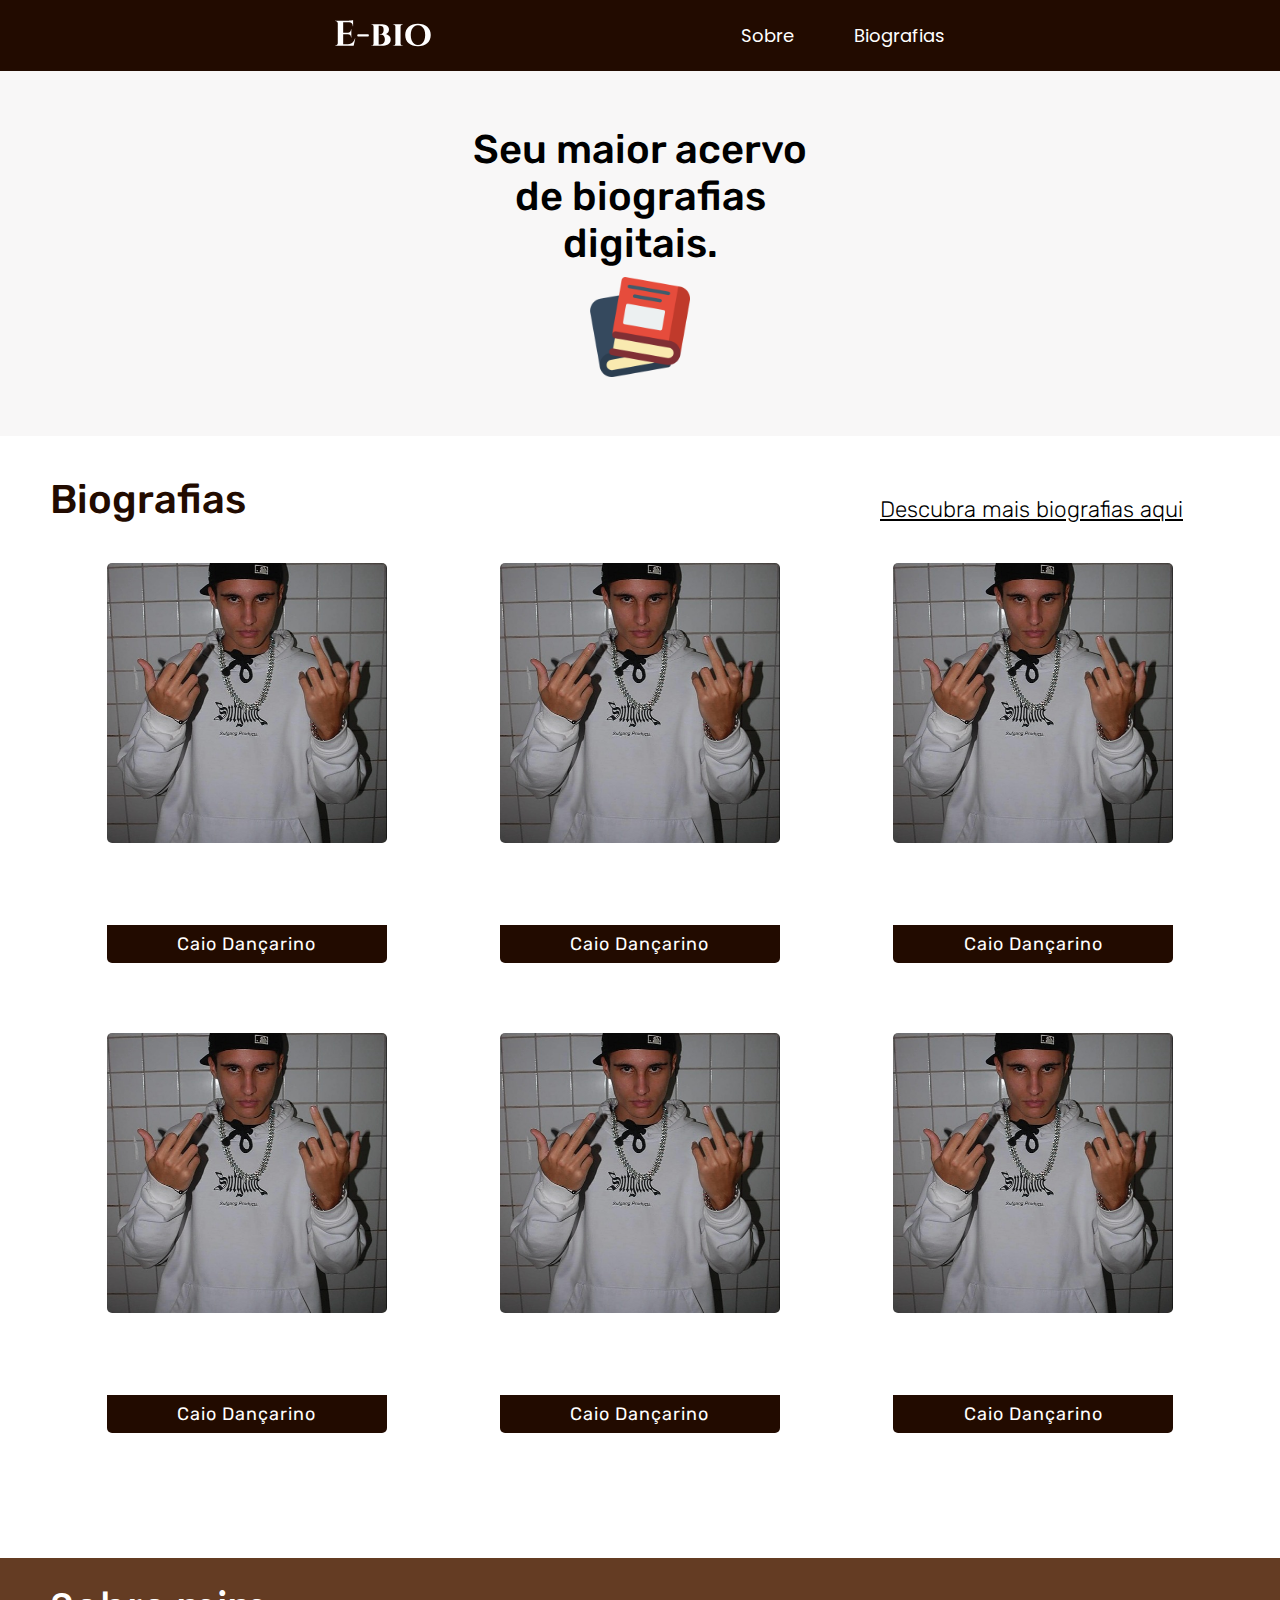
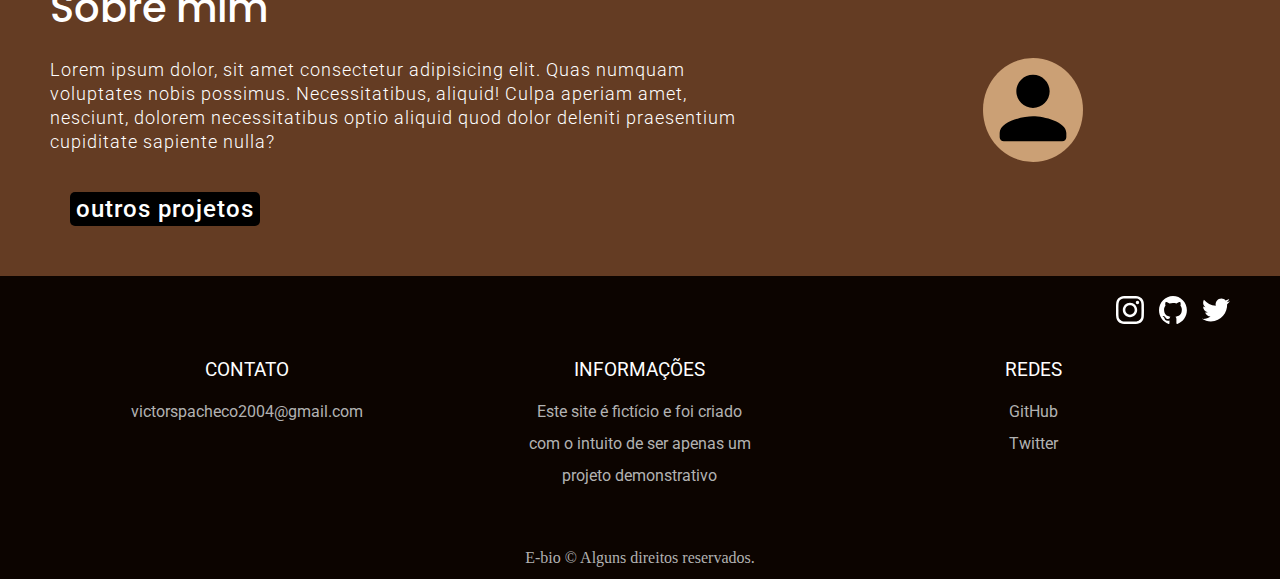
==== index.html @ 90a7b407 "página de pesquisas criada" ====
<!DOCTYPE html>
<html lang="pt-br">

<head>
    <meta charset="UTF-8">
    <meta http-equiv="X-UA-Compatible" content="IE=edge">
    <meta name="viewport" content="width=device-width, initial-scale=1.0">
    <title>E-Bio</title>
    <meta name="description" content="E-Bio, o seu maior acervo de biografias online.">
    <link rel="stylesheet" href="./css/style.css">
    <link rel="preconnect" href="https://fonts.googleapis.com">
    <link rel="preconnect" href="https://fonts.gstatic.com" crossorigin>
    <link
        href="https://fonts.googleapis.com/css2?family=Poppins:wght@400;500&family=Roboto:wght@300;400;500&family=Rubik:wght@300;400;500&display=swap"
        rel="stylesheet">
    <link rel="shortcut icon" href="img/icons/siteicon.ico" type="image/x-icon">
</head>

<body>
    <header class="header-bg">
        <div class="container header">
            <a href="./" target="_parent" rel="prev" hreflang="pt-br"><img src="img/E-bio.svg" alt="E-bio" width=96
                    height=27></a>
            <nav>
                <ul class="header-menu poppins-11-400">
                    <li> <a href="#" class="cor-0">Sobre</a></li>
                    <li> <a href="#" class="cor-0">Biografias</a></li>
                </ul>
            </nav>
        </div>
    </header>
    <div class="introducao-bg">
        <div class="container introducao">
            <h1>Seu maior acervo de biografias digitais.</h1>
            <div><img src="img/icons/livro.png" alt="livro icon" width="100" height="100"></div>
        </div>
    </div>
    <main class="container main-home">
        <div class="main-header">
            <h2>Biografias</h2>
            <a href="" hreflang="pt-br" target="_self" rel="next">Descubra mais biografias
                aqui</a>
        </div>
        <div>
            <ul class="main-content">
                <li>
                    <div class="thumb-container"><a href="" hreflang="pt-br" target="_self" rel="next">
                            <div class="thumb-imagem"><img
                                    src="img/biografias-img/71ZjqkjfROeoWS3YAe6r_8ITHtq2395UKcBpM.jpg" width="300"
                                    height="450" alt="Caio Dancarino"></div>
                            <div class="thumb-titulo ">
                                <span>
                                    Caio
                                    Dançarino
                                </span>
                            </div>
                        </a></div>
                </li>
                <li>
                    <div class="thumb-container"><a href="" hreflang="pt-br" target="_self" rel="next">
                            <div class="thumb-imagem"><img
                                    src="img/biografias-img/71ZjqkjfROeoWS3YAe6r_8ITHtq2395UKcBpM.jpg" width="300"
                                    height="450" alt="Caio Dancarino"></div>
                            <div class="thumb-titulo roboto-11-300">
                                <span>
                                    Caio
                                    Dançarino
                                </span>
                            </div>
                        </a></div>
                </li>
                <li>
                    <div class="thumb-container"><a href="" hreflang="pt-br" target="_self" rel="next">
                            <div class="thumb-imagem"><img
                                    src="img/biografias-img/71ZjqkjfROeoWS3YAe6r_8ITHtq2395UKcBpM.jpg" width="300"
                                    height="450" alt="Caio Dancarino"></div>
                            <div class="thumb-titulo roboto-11-300">
                                <span>
                                    Caio
                                    Dançarino
                                </span>
                            </div>
                        </a></div>
                </li>
                <li>
                    <div class="thumb-container"><a href="" hreflang="pt-br" target="_self" rel="next">
                            <div class="thumb-imagem"><img
                                    src="img/biografias-img/71ZjqkjfROeoWS3YAe6r_8ITHtq2395UKcBpM.jpg" width="300"
                                    height="450" alt="Caio Dancarino"></div>
                            <div class="thumb-titulo">
                                <span>
                                    Caio
                                    Dançarino
                                </span>
                            </div>
                        </a></div>
                </li>
                <li>
                    <div class="thumb-container"><a href="" hreflang="pt-br" target="_self" rel="next">
                            <div class="thumb-imagem"><img
                                    src="img/biografias-img/71ZjqkjfROeoWS3YAe6r_8ITHtq2395UKcBpM.jpg" width="300"
                                    height="450" alt="Caio Dancarino"></div>
                            <div class="thumb-titulo">
                                <span>
                                    Caio
                                    Dançarino
                                </span>
                            </div>
                        </a></div>
                </li>
                <li>
                    <div class="thumb-container"><a href="" hreflang="pt-br" target="_self" rel="next">
                            <div class="thumb-imagem"><img
                                    src="img/biografias-img/71ZjqkjfROeoWS3YAe6r_8ITHtq2395UKcBpM.jpg" width="300"
                                    height="450" alt="Caio Dancarino"></div>
                            <div class="thumb-titulo">
                                <span>
                                    Caio
                                    Dançarino
                                </span>
                            </div>
                        </a></div>
                </li>
            </ul>
        </div>
    </main>
    <div class="sobremim-bg">
        <div class="sobremim container">
            <h2>Sobre mim</h2>
            <p>Lorem ipsum dolor, sit amet consectetur adipisicing elit. Quas numquam voluptates nobis possimus.
                Necessitatibus, aliquid! Culpa aperiam amet, nesciunt, dolorem necessitatibus optio aliquid quod dolor
                deleniti praesentium cupiditate sapiente nulla?</p>
            <a class="botao" href="https://github.com/VOOTRIC?tab=repositories" target="_blank" rel="external">outros projetos</a>
            <div class="sobremim-imgbg">
                <img src="img/icons/pessoa.svg" alt="icone de pessoa" width="100" height="100">
            </div>
        </div>
    </div>
    <footer class="footer-bg">
        <div class="container">
            <div class="footer-redes">
                <a href="https://www.instagram.com/victtorpachheco/"><img src="img/icons/instagram.svg" alt="instagram icon" width="28" height="28" ref=""
                        hreflang="" target="" rel=""></a>

                <a href="https://github.com/VOOTRIC" target="_blank" rel="external"><img
                        src="img/icons/github-mark/github-mark.svg" width="28" height="28" alt="github icon"></a>

                <a href="https://twitter.com/vootric" target="_blank" rel="external"><img src=" img/icons/twitter.svg"
                        alt="twitter icon" width="28" height="28"></a>
            </div>
            <div class=" footer-info">
                <div class="footer-infoItem">
                    <span>contato</span>
                    <a href="mailto:victorspacheco2004@gmail.com">victorspacheco2004@gmail.com</a>
                </div>
                <div class="footer-infoItem">
                    <span>informações</span>
                    <p>Este site é fictício e foi criado com o intuito de ser apenas um projeto demonstrativo</p>
                </div>
                <div class="footer-infoItem">
                    <span>redes</span>
                    <a href="https://github.com/VOOTRIC" rel="external" target="_blank">GitHub</a>
                    <a href="https://twitter.com/vootric" rel="external" target="_blank">Twitter</a>
                </div>
            </div>
            <span>E-bio © Alguns direitos reservados.</span>
        </div>
    </footer>
</body>
</html>
---- css/style.css ----
@import "../css/global.css";


/* home */
@import "home/introducao.css";
@import "home/main.css";
@import "home/sobremim.css";

/* utilitários */
@import "./utilitários/cores.css";
@import "./utilitários/header.css";
@import "./utilitários/tipografia.css";
@import "utilitários/componentes.css";
@import "utilitários/footer.css";
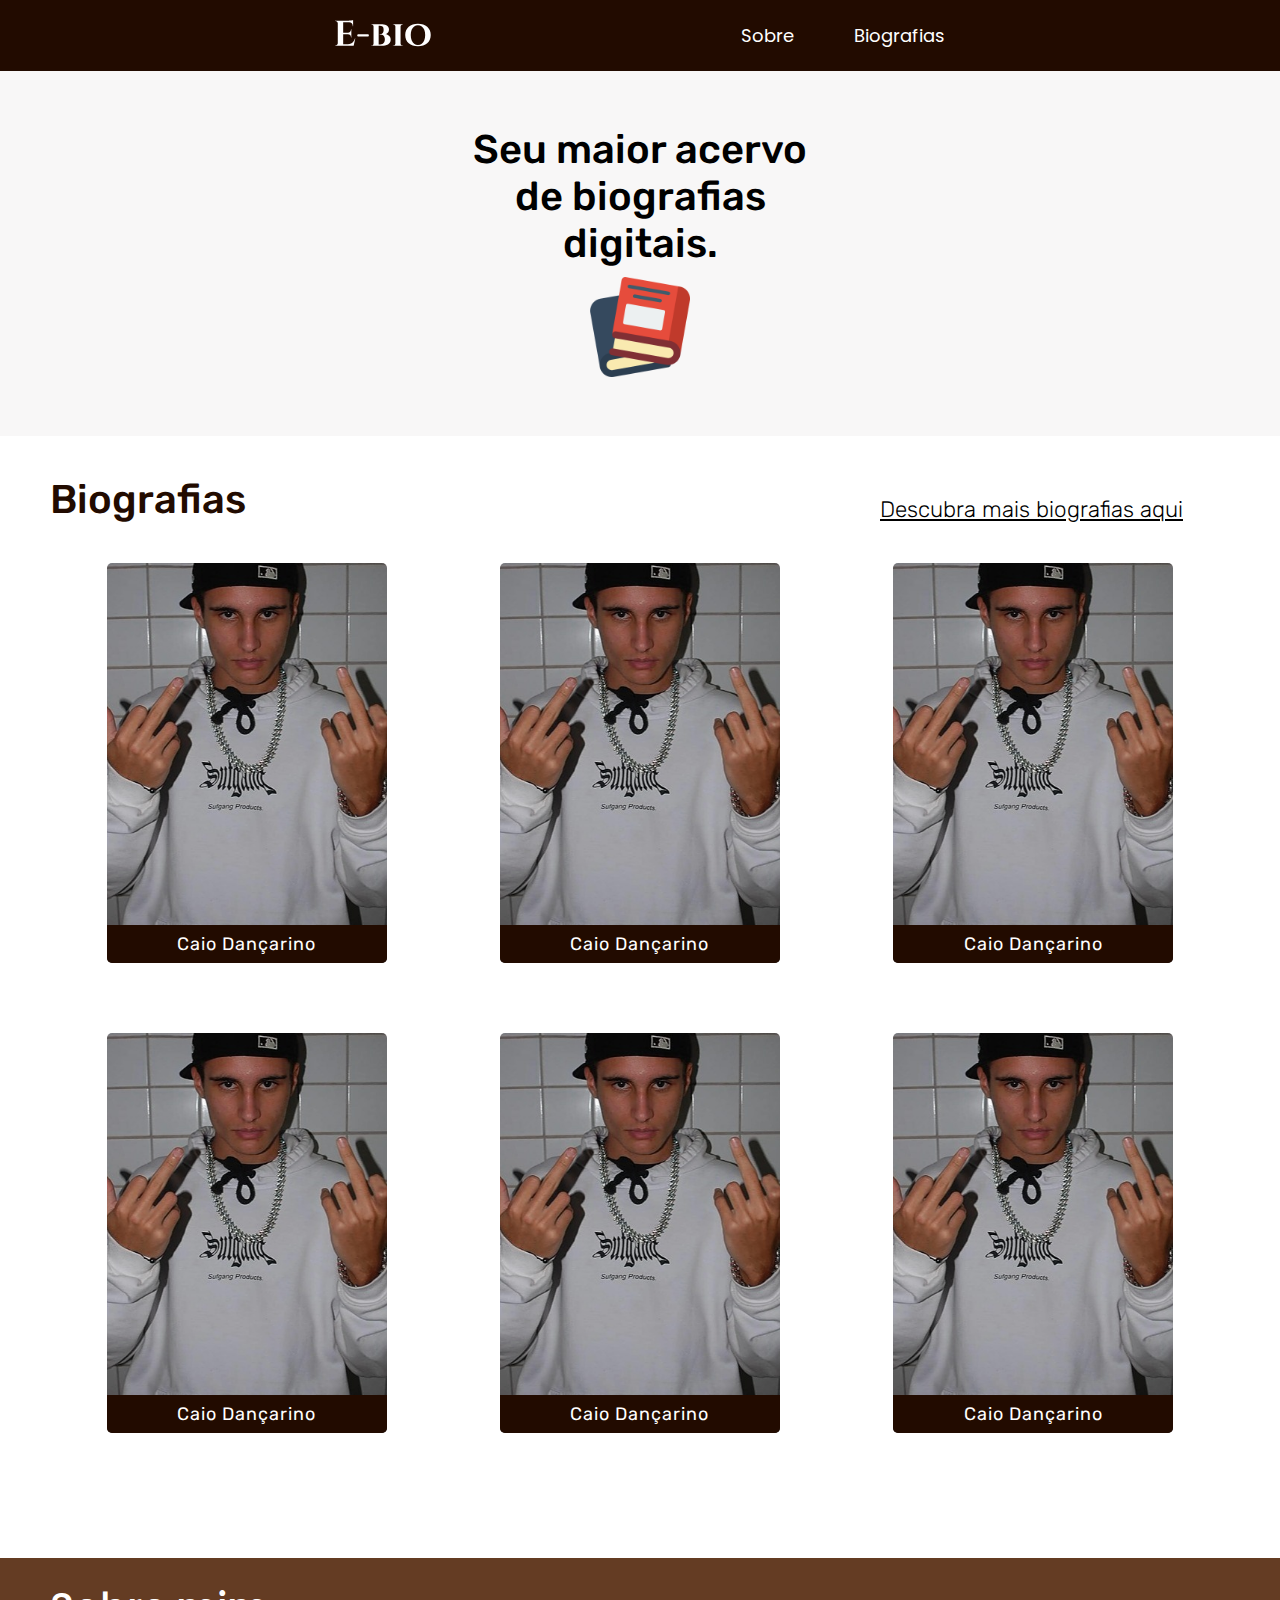
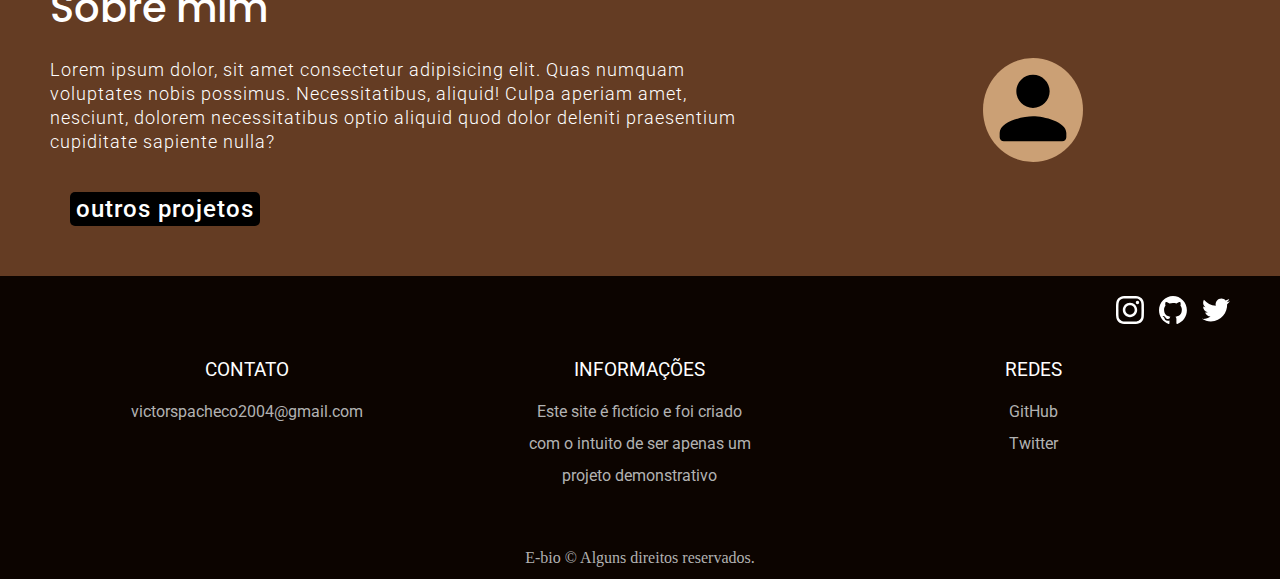
==== commit fe6d47bf: "ajustes iniciais na página de pesquisa" ====
--- a/index.html
+++ b/index.html
@@ -19,12 +19,12 @@
 <body>
     <header class="header-bg">
         <div class="container header">
-            <a href="./" target="_parent" rel="prev" hreflang="pt-br"><img src="img/E-bio.svg" alt="E-bio" width=96
+            <a href="/" target="_parent" rel="prev" hreflang="pt-br"><img src="img/E-bio.svg" alt="E-bio" width=96
                     height=27></a>
             <nav>
                 <ul class="header-menu poppins-11-400">
                     <li> <a href="#" class="cor-0">Sobre</a></li>
-                    <li> <a href="#" class="cor-0">Biografias</a></li>
+                    <li> <a href="pesquisa.html" class="cor-0">Biografias</a></li>
                 </ul>
             </nav>
         </div>
@@ -38,7 +38,7 @@
     <main class="container main-home">
         <div class="main-header">
             <h2>Biografias</h2>
-            <a href="" hreflang="pt-br" target="_self" rel="next">Descubra mais biografias
+            <a href="pesquisa.html" hreflang="pt-br" target="_self" rel="next">Descubra mais biografias
                 aqui</a>
         </div>
         <div>
--- a/css/style.css
+++ b/css/style.css
@@ -11,4 +11,7 @@
 @import "./utilitários/header.css";
 @import "./utilitários/tipografia.css";
 @import "utilitários/componentes.css";
-@import "utilitários/footer.css";+@import "utilitários/footer.css";
+
+/* Biografias */
+@import "../biografias/biografia.css";
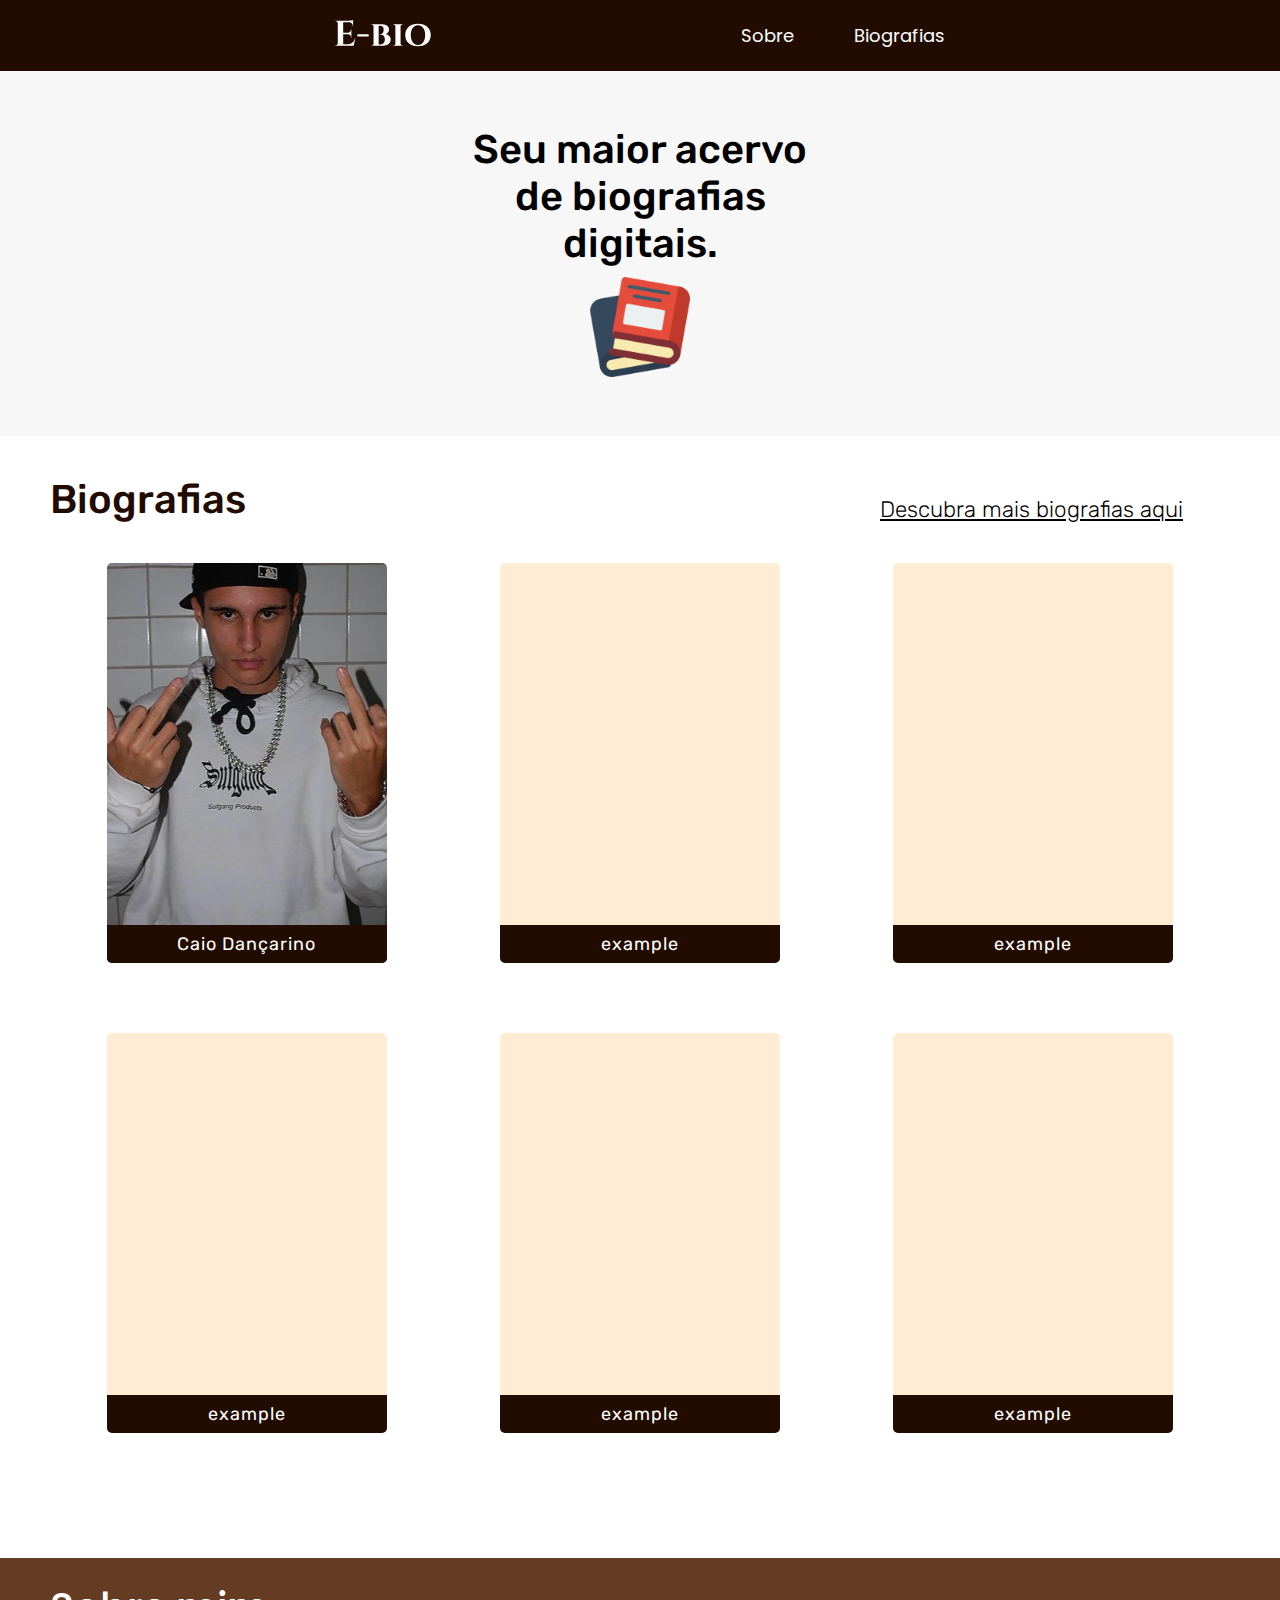
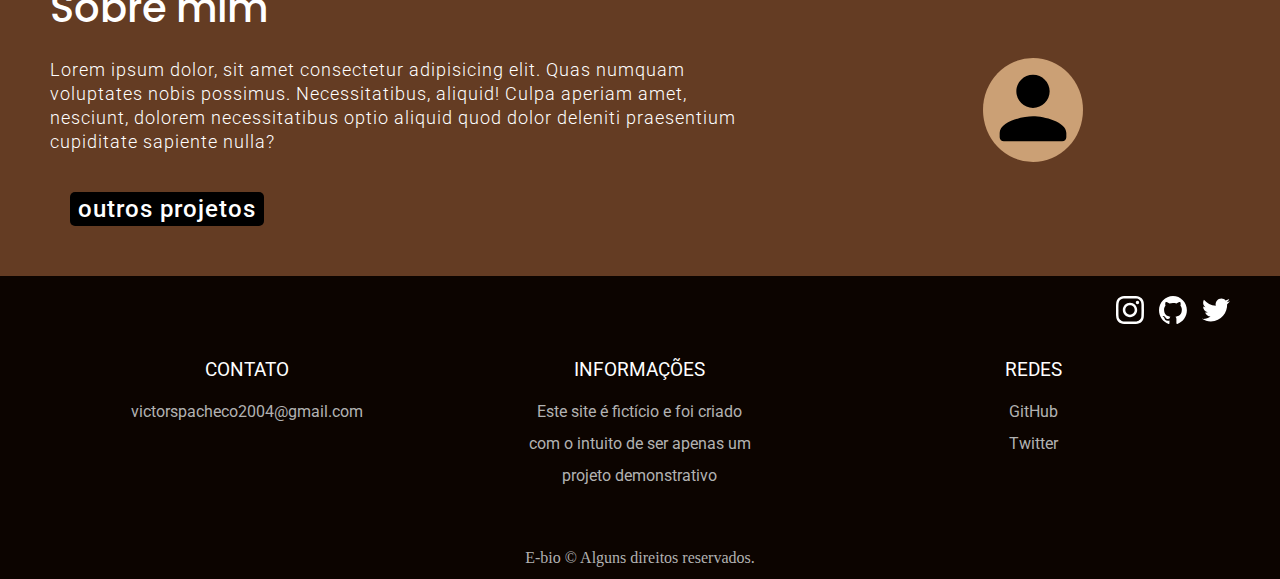
==== commit 8d8e0f46: "construindo a pagina interna das biografias" ====
--- a/index.html
+++ b/index.html
@@ -44,7 +44,7 @@
         <div>
             <ul class="main-content">
                 <li>
-                    <div class="thumb-container"><a href="" hreflang="pt-br" target="_self" rel="next">
+                    <div class="thumb-container"><a href="leitura/caioDancairno.html" hreflang="pt-br" target="_self" rel="next">
                             <div class="thumb-imagem"><img
                                     src="img/biografias-img/71ZjqkjfROeoWS3YAe6r_8ITHtq2395UKcBpM.jpg" width="300"
                                     height="450" alt="Caio Dancarino"></div>
@@ -58,65 +58,50 @@
                 </li>
                 <li>
                     <div class="thumb-container"><a href="" hreflang="pt-br" target="_self" rel="next">
-                            <div class="thumb-imagem"><img
-                                    src="img/biografias-img/71ZjqkjfROeoWS3YAe6r_8ITHtq2395UKcBpM.jpg" width="300"
-                                    height="450" alt="Caio Dancarino"></div>
+                            <div class="thumb-imagem"></div>
                             <div class="thumb-titulo roboto-11-300">
                                 <span>
-                                    Caio
-                                    Dançarino
+                                    example
                                 </span>
                             </div>
                         </a></div>
                 </li>
                 <li>
                     <div class="thumb-container"><a href="" hreflang="pt-br" target="_self" rel="next">
-                            <div class="thumb-imagem"><img
-                                    src="img/biografias-img/71ZjqkjfROeoWS3YAe6r_8ITHtq2395UKcBpM.jpg" width="300"
-                                    height="450" alt="Caio Dancarino"></div>
+                            <div class="thumb-imagem"></div>
                             <div class="thumb-titulo roboto-11-300">
                                 <span>
-                                    Caio
-                                    Dançarino
+                                    example
                                 </span>
                             </div>
                         </a></div>
                 </li>
                 <li>
                     <div class="thumb-container"><a href="" hreflang="pt-br" target="_self" rel="next">
-                            <div class="thumb-imagem"><img
-                                    src="img/biografias-img/71ZjqkjfROeoWS3YAe6r_8ITHtq2395UKcBpM.jpg" width="300"
-                                    height="450" alt="Caio Dancarino"></div>
+                            <div class="thumb-imagem"></div>
                             <div class="thumb-titulo">
                                 <span>
-                                    Caio
-                                    Dançarino
+                                    example
                                 </span>
                             </div>
                         </a></div>
                 </li>
                 <li>
                     <div class="thumb-container"><a href="" hreflang="pt-br" target="_self" rel="next">
-                            <div class="thumb-imagem"><img
-                                    src="img/biografias-img/71ZjqkjfROeoWS3YAe6r_8ITHtq2395UKcBpM.jpg" width="300"
-                                    height="450" alt="Caio Dancarino"></div>
+                            <div class="thumb-imagem"></div>
                             <div class="thumb-titulo">
                                 <span>
-                                    Caio
-                                    Dançarino
+                                    example
                                 </span>
                             </div>
                         </a></div>
                 </li>
                 <li>
                     <div class="thumb-container"><a href="" hreflang="pt-br" target="_self" rel="next">
-                            <div class="thumb-imagem"><img
-                                    src="img/biografias-img/71ZjqkjfROeoWS3YAe6r_8ITHtq2395UKcBpM.jpg" width="300"
-                                    height="450" alt="Caio Dancarino"></div>
+                            <div class="thumb-imagem"></div>
                             <div class="thumb-titulo">
                                 <span>
-                                    Caio
-                                    Dançarino
+                                    example
                                 </span>
                             </div>
                         </a></div>
--- a/css/style.css
+++ b/css/style.css
@@ -13,5 +13,8 @@
 @import "utilitários/componentes.css";
 @import "utilitários/footer.css";
 
+/* Pesquisa */
+@import "pesquisa/pesquisar.css";
+
 /* Biografias */
-@import "../biografias/biografia.css";
+@import "biografias/biografiaEstrutura.css";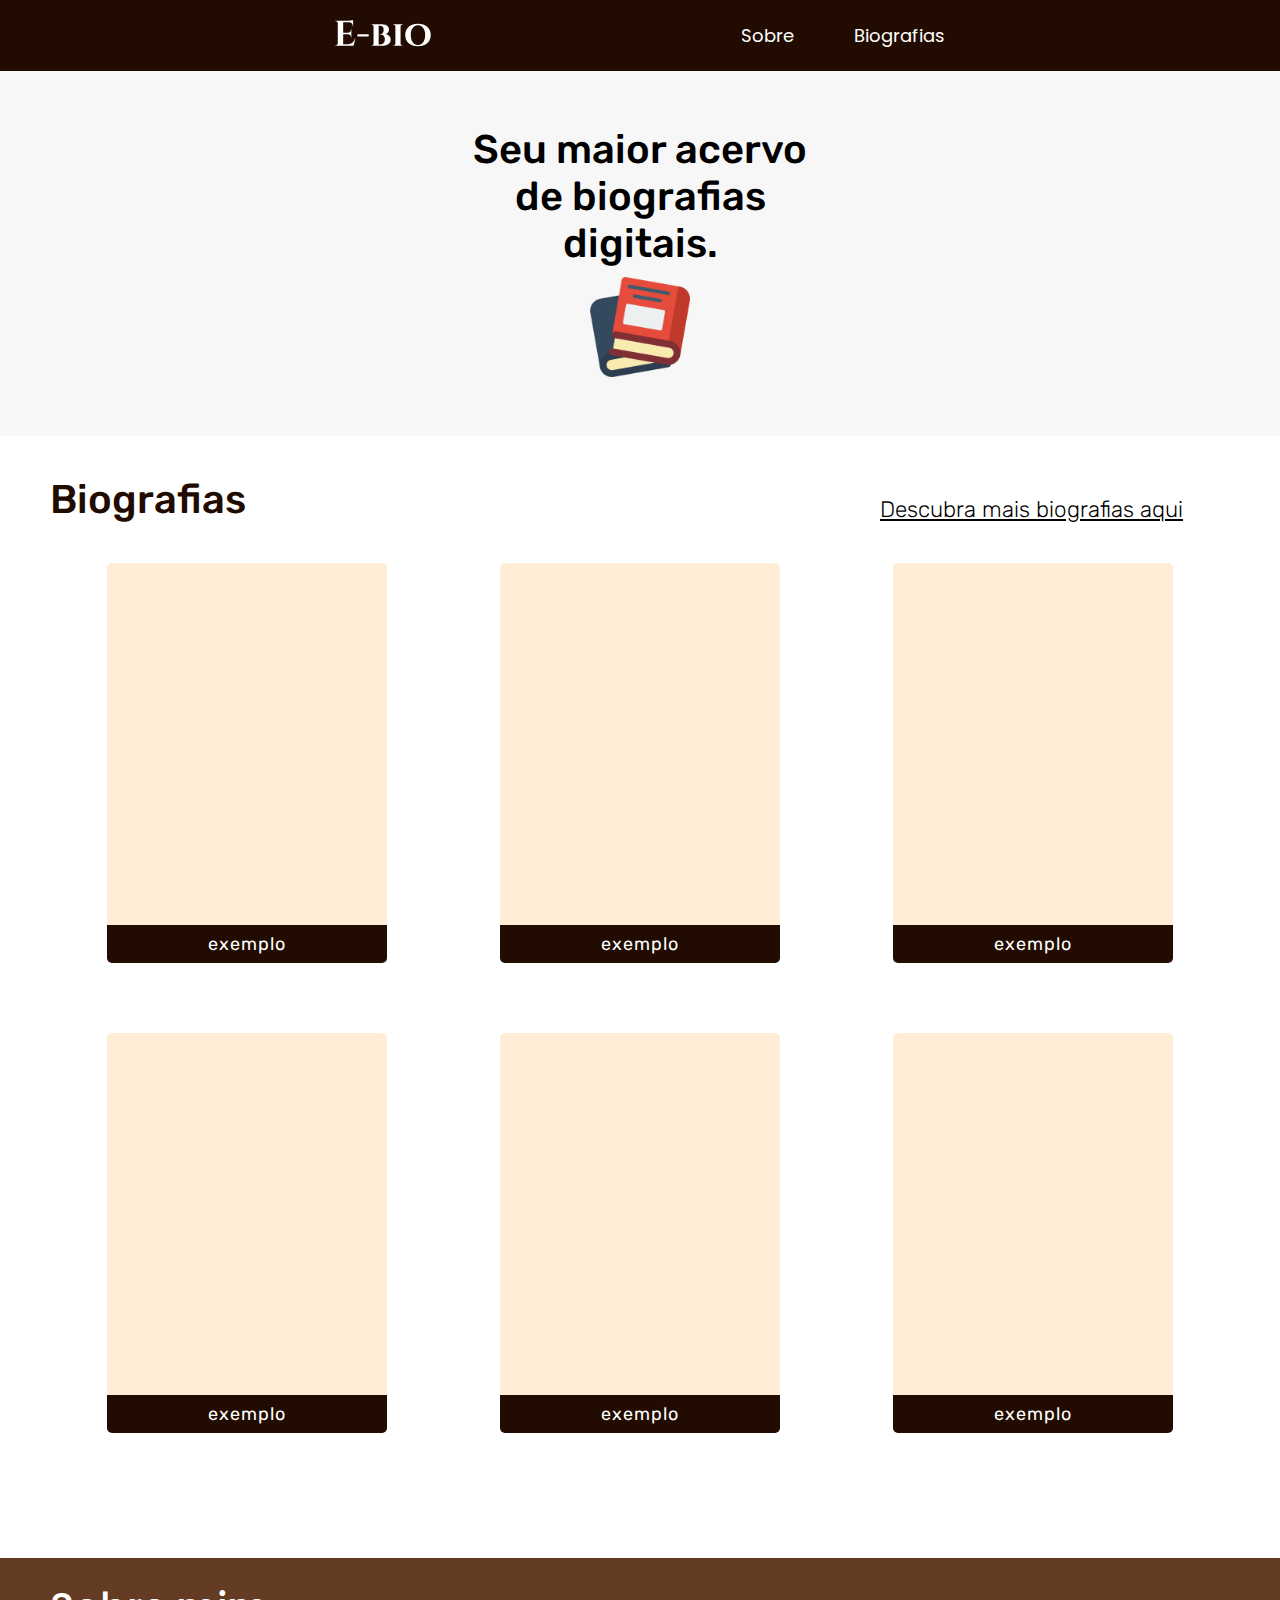
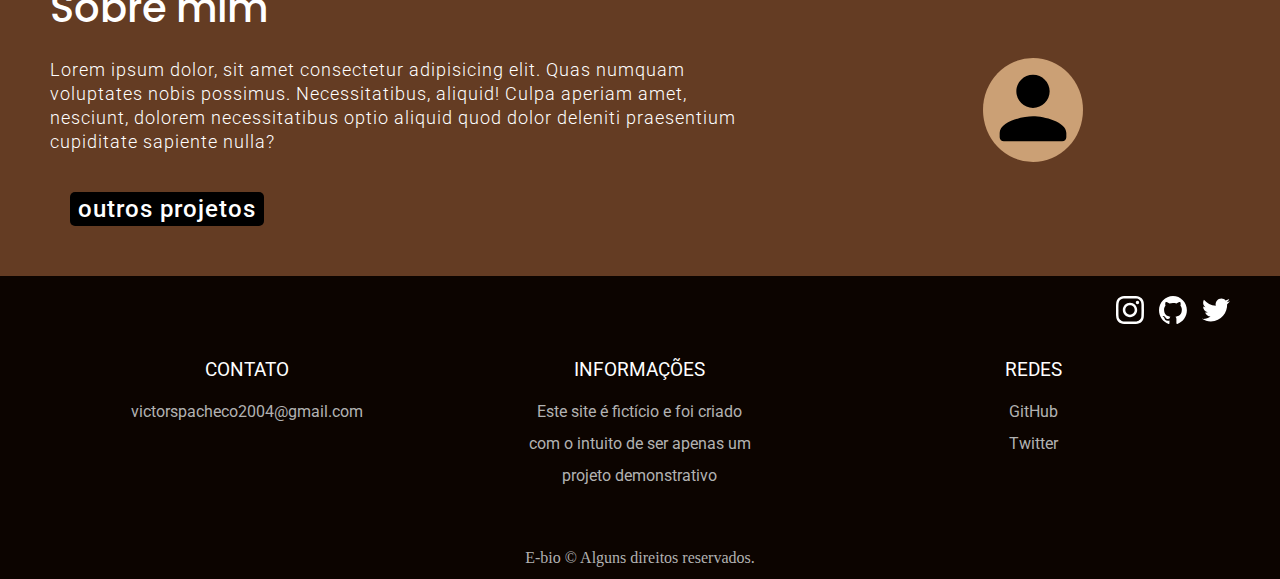
==== commit 48cd6757: "Mudanças nos exemplos de biografias" ====
--- a/index.html
+++ b/index.html
@@ -44,64 +44,62 @@
         <div>
             <ul class="main-content">
                 <li>
-                    <div class="thumb-container"><a href="leitura/caioDancairno.html" hreflang="pt-br" target="_self" rel="next">
-                            <div class="thumb-imagem"><img
-                                    src="img/biografias-img/71ZjqkjfROeoWS3YAe6r_8ITHtq2395UKcBpM.jpg" width="300"
-                                    height="450" alt="Caio Dancarino"></div>
-                            <div class="thumb-titulo ">
+                    <div class="thumb-container"><a href="leitura/exemplo.html" hreflang="pt-br" target="_self"
+                            rel="next">
+                            <div class="thumb-imagem"> </div>
+                                <div class="thumb-titulo ">
+                                    <span>
+                                        exemplo
+                                    </span>
+                                </div>
+                        </a></div>
+                </li>
+                <li>
+                    <div class="thumb-container"><a href="leitura/exemplo.html" hreflang="pt-br" target="_self" rel="next">
+                            <div class="thumb-imagem"></div>
+                            <div class="thumb-titulo roboto-11-300">
                                 <span>
-                                    Caio
-                                    Dançarino
+                                    exemplo
                                 </span>
                             </div>
                         </a></div>
                 </li>
                 <li>
-                    <div class="thumb-container"><a href="" hreflang="pt-br" target="_self" rel="next">
+                    <div class="thumb-container"><a href="leitura/exemplo.html" hreflang="pt-br" target="_self" rel="next">
                             <div class="thumb-imagem"></div>
                             <div class="thumb-titulo roboto-11-300">
                                 <span>
-                                    example
+                                    exemplo
                                 </span>
                             </div>
                         </a></div>
                 </li>
                 <li>
-                    <div class="thumb-container"><a href="" hreflang="pt-br" target="_self" rel="next">
+                    <div class="thumb-container"><a href="leitura/exemplo.html" hreflang="pt-br" target="_self" rel="next">
                             <div class="thumb-imagem"></div>
-                            <div class="thumb-titulo roboto-11-300">
+                            <div class="thumb-titulo">
                                 <span>
-                                    example
+                                    exemplo
                                 </span>
                             </div>
                         </a></div>
                 </li>
                 <li>
-                    <div class="thumb-container"><a href="" hreflang="pt-br" target="_self" rel="next">
+                    <div class="thumb-container"><a href="leitura/exemplo.html" hreflang="pt-br" target="_self" rel="next">
                             <div class="thumb-imagem"></div>
                             <div class="thumb-titulo">
                                 <span>
-                                    example
+                                    exemplo
                                 </span>
                             </div>
                         </a></div>
                 </li>
                 <li>
-                    <div class="thumb-container"><a href="" hreflang="pt-br" target="_self" rel="next">
+                    <div class="thumb-container"><a href="leitura/exemplo.html" hreflang="pt-br" target="_self" rel="next">
                             <div class="thumb-imagem"></div>
                             <div class="thumb-titulo">
                                 <span>
-                                    example
-                                </span>
-                            </div>
-                        </a></div>
-                </li>
-                <li>
-                    <div class="thumb-container"><a href="" hreflang="pt-br" target="_self" rel="next">
-                            <div class="thumb-imagem"></div>
-                            <div class="thumb-titulo">
-                                <span>
-                                    example
+                                    exemplo
                                 </span>
                             </div>
                         </a></div>
@@ -115,7 +113,8 @@
             <p>Lorem ipsum dolor, sit amet consectetur adipisicing elit. Quas numquam voluptates nobis possimus.
                 Necessitatibus, aliquid! Culpa aperiam amet, nesciunt, dolorem necessitatibus optio aliquid quod dolor
                 deleniti praesentium cupiditate sapiente nulla?</p>
-            <a class="botao" href="https://github.com/VOOTRIC?tab=repositories" target="_blank" rel="external">outros projetos</a>
+            <a class="botao" href="https://github.com/VOOTRIC?tab=repositories" target="_blank" rel="external">outros
+                projetos</a>
             <div class="sobremim-imgbg">
                 <img src="img/icons/pessoa.svg" alt="icone de pessoa" width="100" height="100">
             </div>
@@ -124,8 +123,8 @@
     <footer class="footer-bg">
         <div class="container">
             <div class="footer-redes">
-                <a href="https://www.instagram.com/victtorpachheco/"><img src="img/icons/instagram.svg" alt="instagram icon" width="28" height="28" ref=""
-                        hreflang="" target="" rel=""></a>
+                <a href="https://www.instagram.com/victtorpachheco/"><img src="img/icons/instagram.svg"
+                        alt="instagram icon" width="28" height="28" ref="" hreflang="" target="" rel=""></a>
 
                 <a href="https://github.com/VOOTRIC" target="_blank" rel="external"><img
                         src="img/icons/github-mark/github-mark.svg" width="28" height="28" alt="github icon"></a>
@@ -152,4 +151,5 @@
         </div>
     </footer>
 </body>
+
 </html>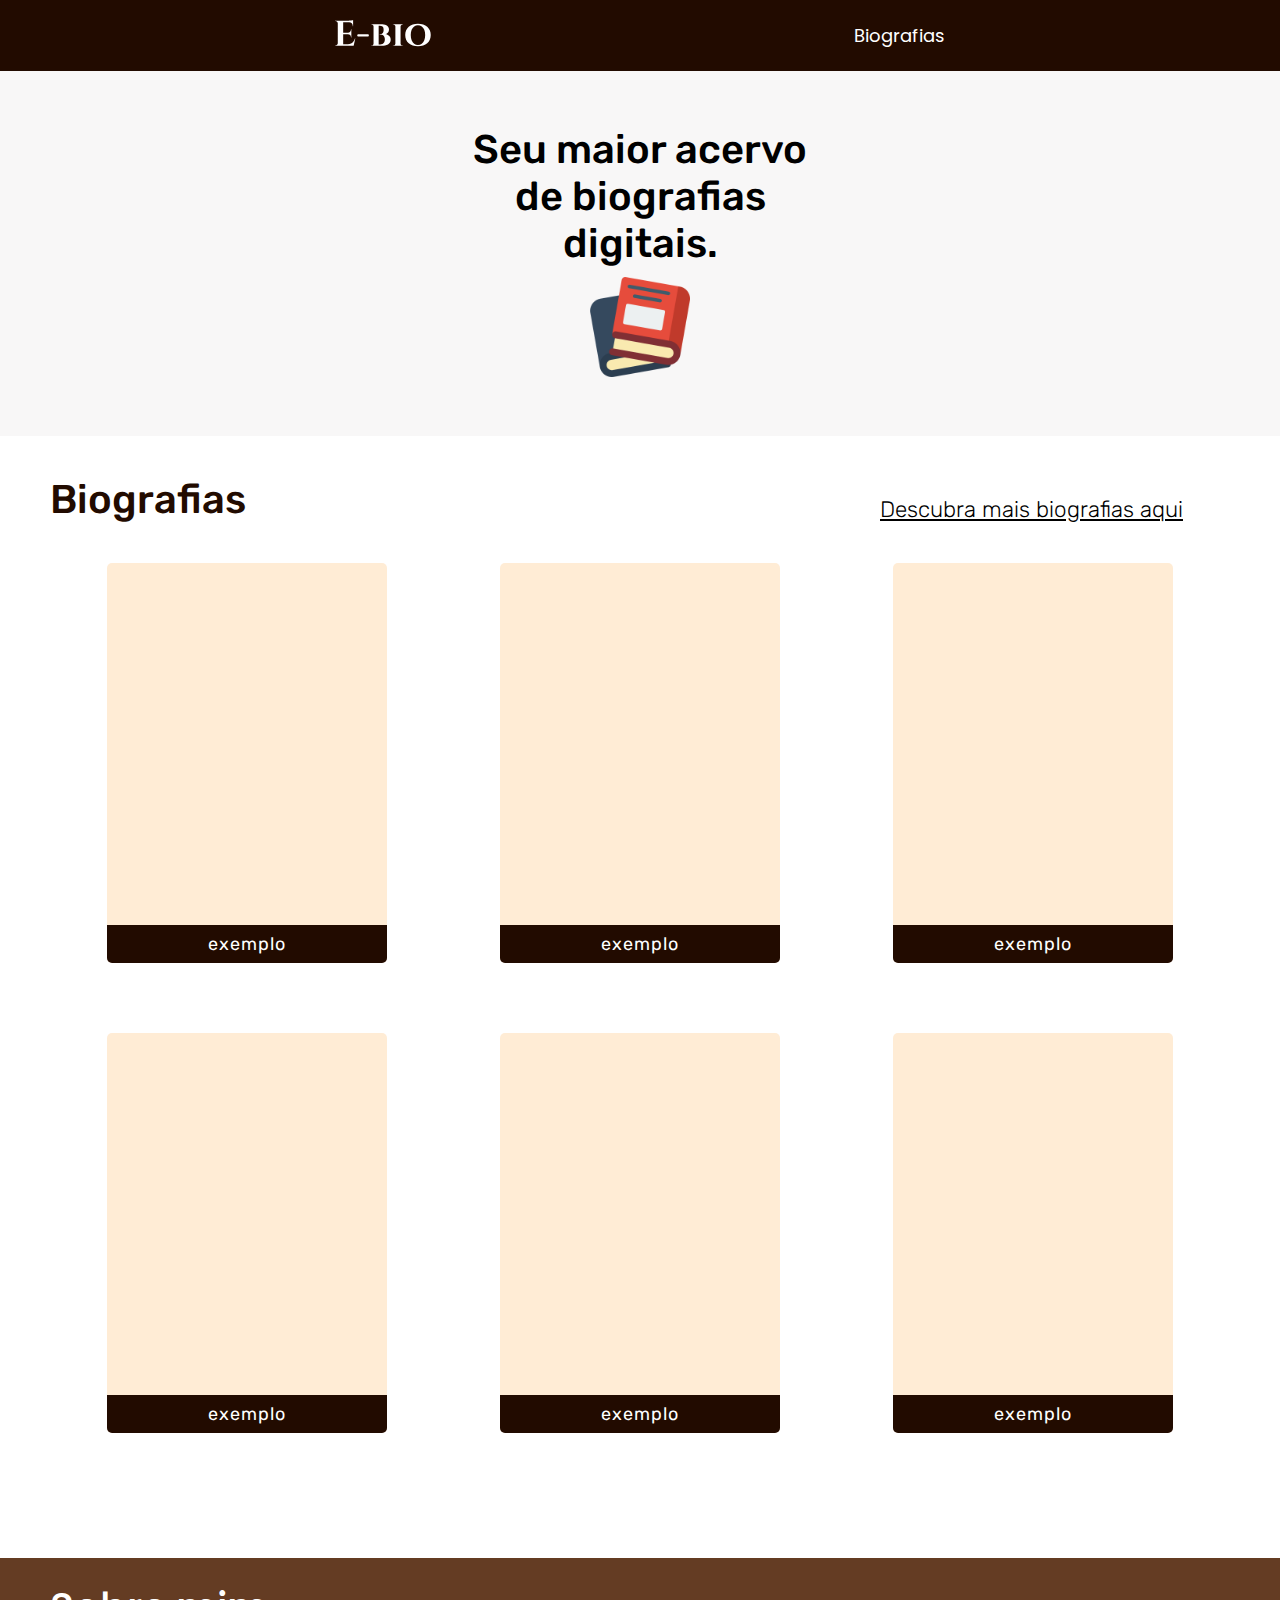
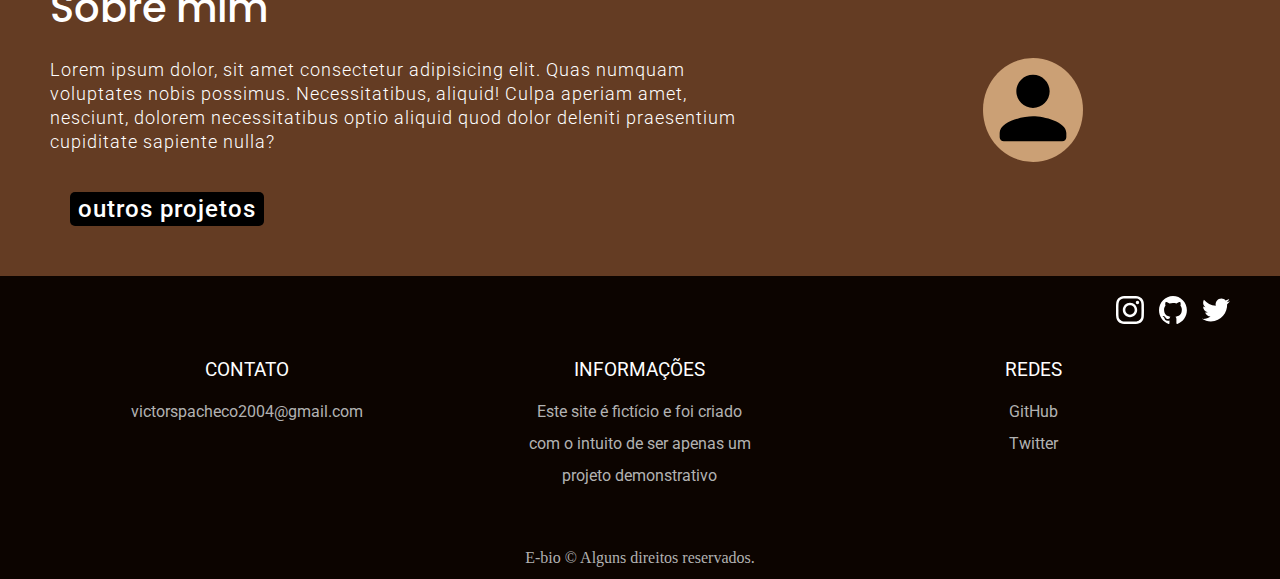
==== commit eef701e4: "link "Sobre" retirado" ====
--- a/index.html
+++ b/index.html
@@ -23,7 +23,6 @@
                     height=27></a>
             <nav>
                 <ul class="header-menu poppins-11-400">
-                    <li> <a href="#" class="cor-0">Sobre</a></li>
                     <li> <a href="pesquisa.html" class="cor-0">Biografias</a></li>
                 </ul>
             </nav>
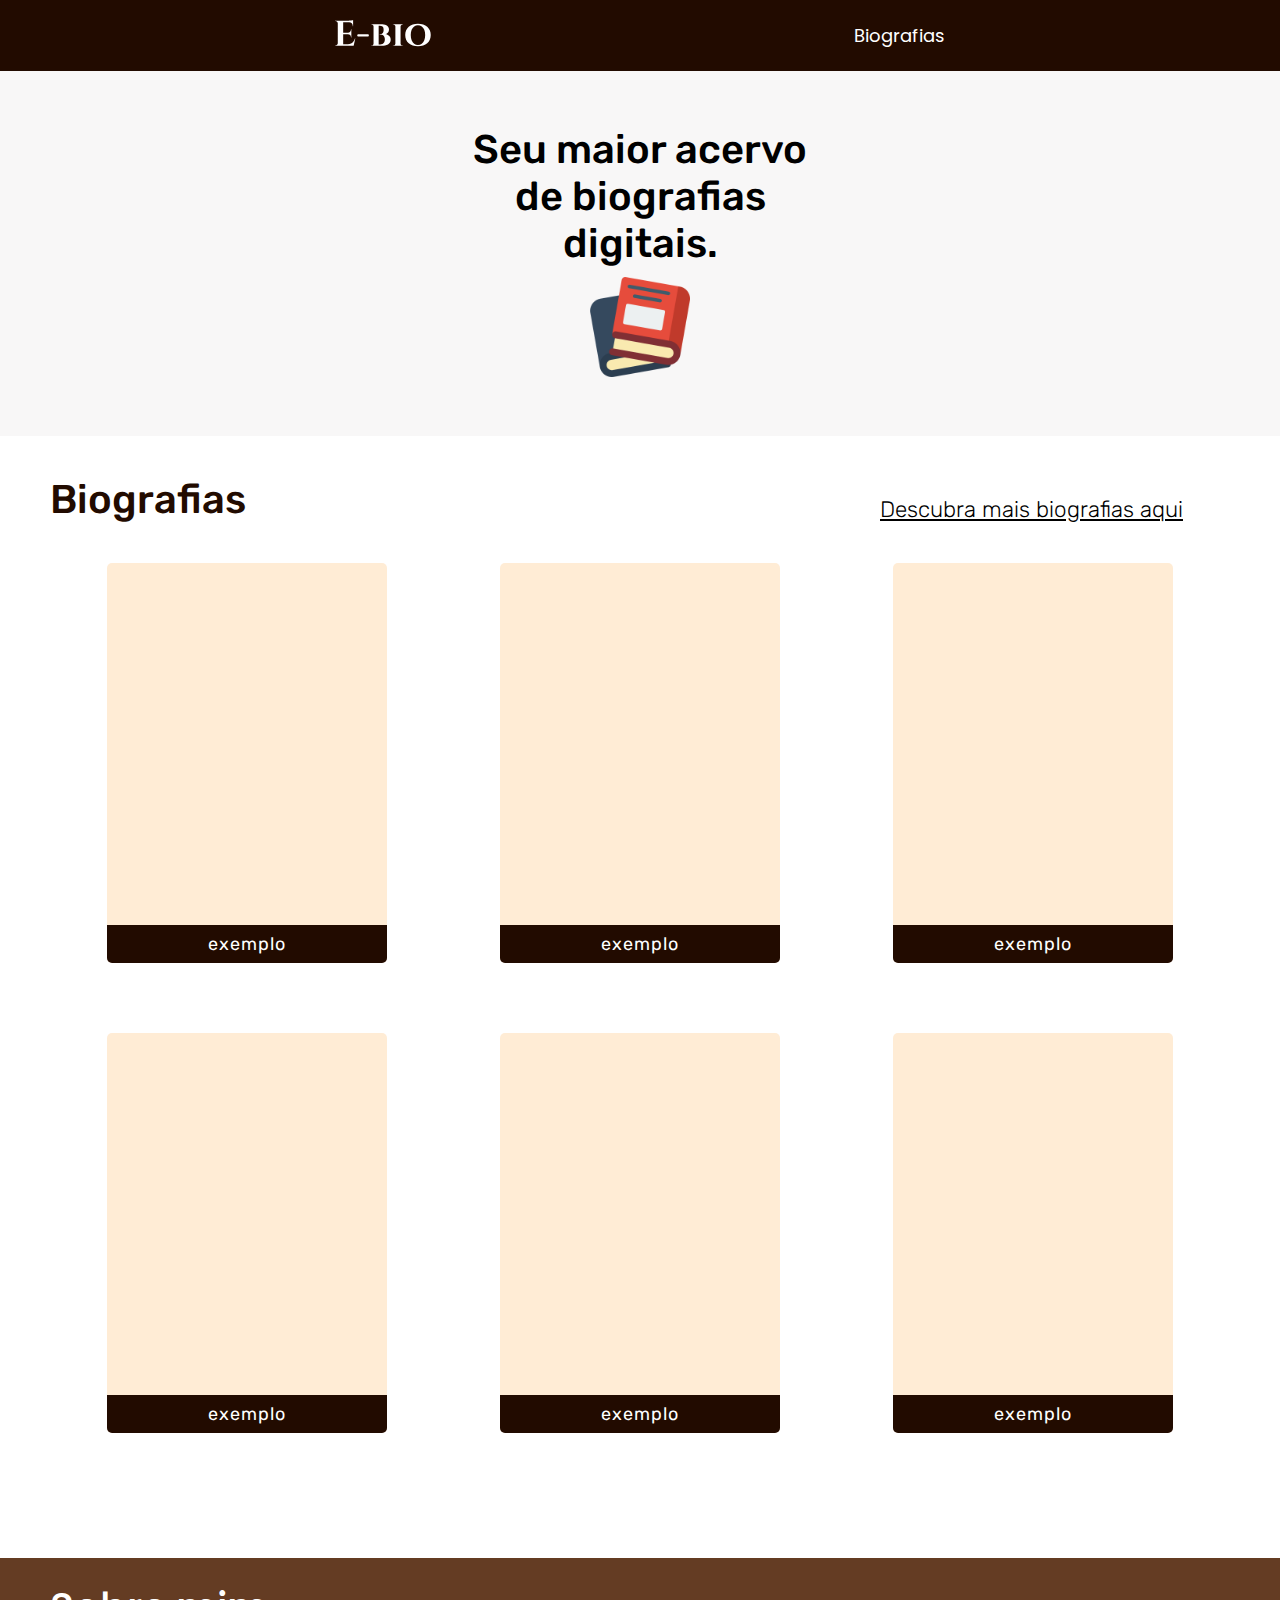
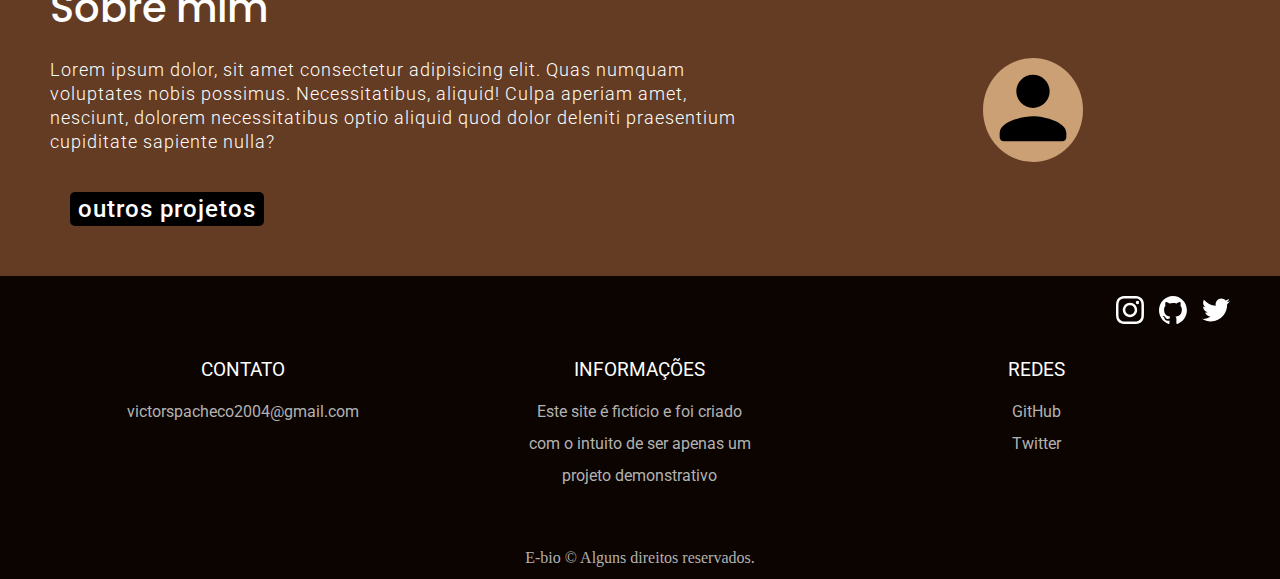
==== commit 992b4cc0: "responsivo do footer finalizado" ====
--- a/index.html
+++ b/index.html
@@ -16,7 +16,7 @@
     <link rel="shortcut icon" href="img/icons/siteicon.ico" type="image/x-icon">
 </head>
 
-<body>
+<body id="home">
     <header class="header-bg">
         <div class="container header">
             <a href="/" target="_parent" rel="prev" hreflang="pt-br"><img src="img/E-bio.svg" alt="E-bio" width=96
@@ -42,7 +42,7 @@
         </div>
         <div>
             <ul class="main-content">
-                <li>
+                <li class="itemList">
                     <div class="thumb-container"><a href="leitura/exemplo.html" hreflang="pt-br" target="_self"
                             rel="next">
                             <div class="thumb-imagem"> </div>
@@ -53,7 +53,7 @@
                                 </div>
                         </a></div>
                 </li>
-                <li>
+                <li class="itemList">
                     <div class="thumb-container"><a href="leitura/exemplo.html" hreflang="pt-br" target="_self" rel="next">
                             <div class="thumb-imagem"></div>
                             <div class="thumb-titulo roboto-11-300">
@@ -63,7 +63,7 @@
                             </div>
                         </a></div>
                 </li>
-                <li>
+                <li class="itemList">
                     <div class="thumb-container"><a href="leitura/exemplo.html" hreflang="pt-br" target="_self" rel="next">
                             <div class="thumb-imagem"></div>
                             <div class="thumb-titulo roboto-11-300">
@@ -73,7 +73,7 @@
                             </div>
                         </a></div>
                 </li>
-                <li>
+                <li class="itemList">
                     <div class="thumb-container"><a href="leitura/exemplo.html" hreflang="pt-br" target="_self" rel="next">
                             <div class="thumb-imagem"></div>
                             <div class="thumb-titulo">
@@ -83,7 +83,7 @@
                             </div>
                         </a></div>
                 </li>
-                <li>
+                <li class="itemList">
                     <div class="thumb-container"><a href="leitura/exemplo.html" hreflang="pt-br" target="_self" rel="next">
                             <div class="thumb-imagem"></div>
                             <div class="thumb-titulo">
@@ -93,7 +93,7 @@
                             </div>
                         </a></div>
                 </li>
-                <li>
+                <li class="itemList">
                     <div class="thumb-container"><a href="leitura/exemplo.html" hreflang="pt-br" target="_self" rel="next">
                             <div class="thumb-imagem"></div>
                             <div class="thumb-titulo">
@@ -132,9 +132,10 @@
                         alt="twitter icon" width="28" height="28"></a>
             </div>
             <div class=" footer-info">
-                <div class="footer-infoItem">
+                <div class="footer-infoItem especial">
                     <span>contato</span>
                     <a href="mailto:victorspacheco2004@gmail.com">victorspacheco2004@gmail.com</a>
+                    <a class="footer-email" href="mailto:victorspacheco2004@gmail.com">E-mail</a>
                 </div>
                 <div class="footer-infoItem">
                     <span>informações</span>
